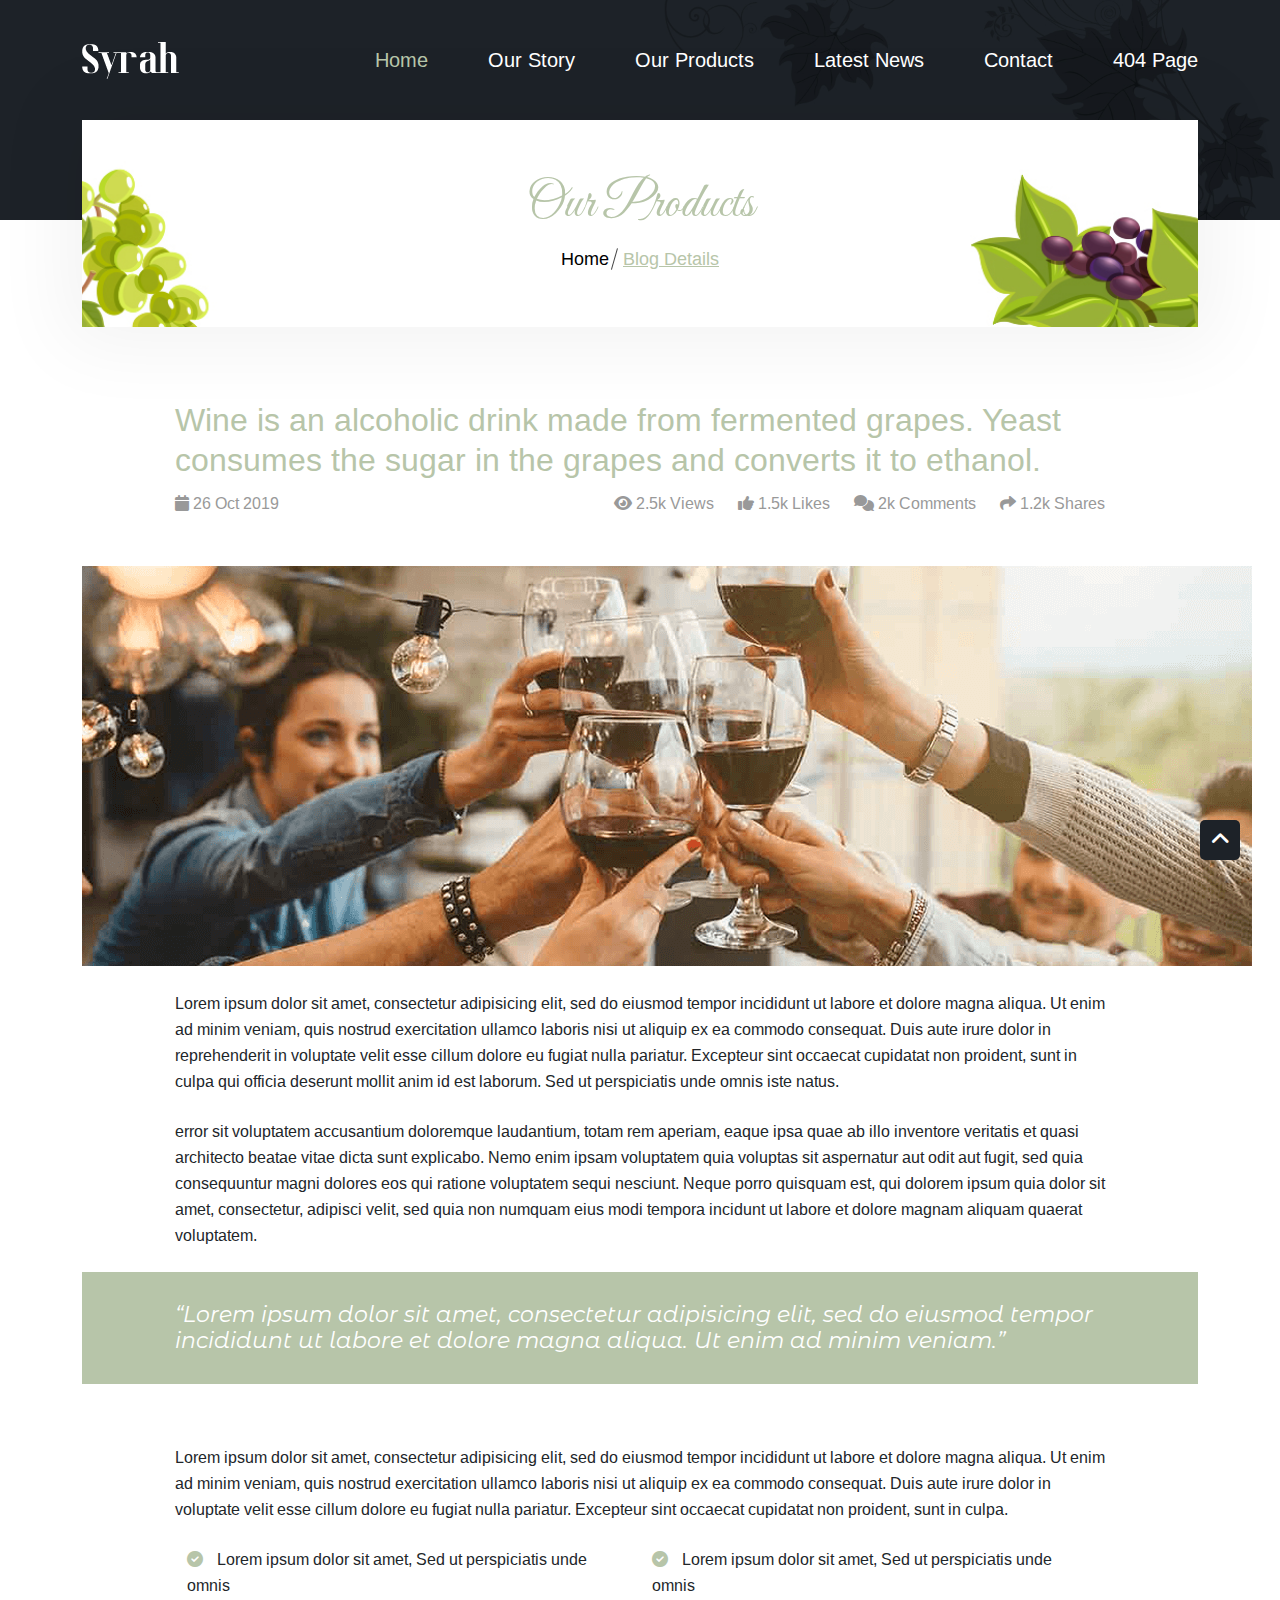
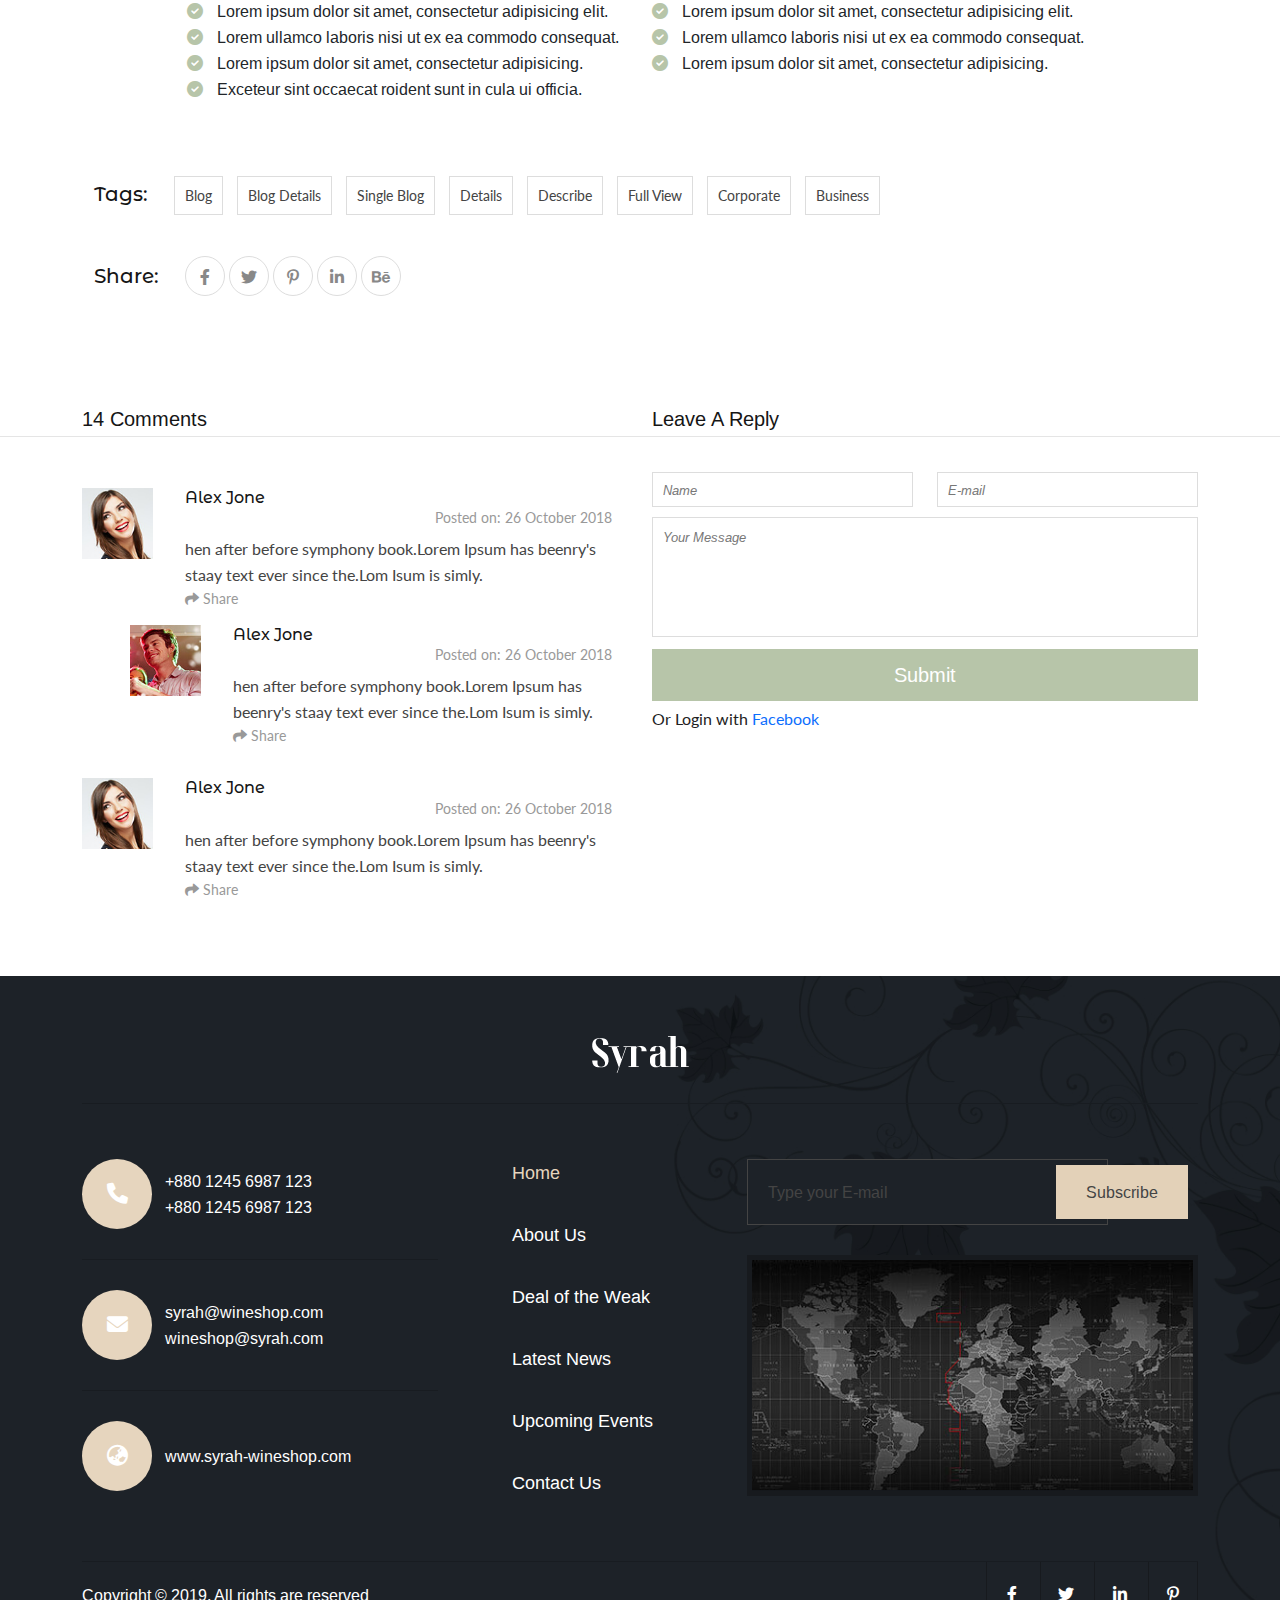
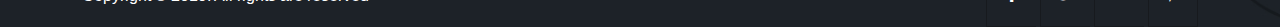
==== blog(latest_news).html @ e7aa5576 "Responsive" ====
<!DOCTYPE html>
<html lang="en">

<head>
    <meta charset="UTF-8">
    <meta http-equiv="X-UA-Compatible" content="IE=edge">
    <meta name="viewport" content="width=device-width, initial-scale=1.0">
    <title>Syrah</title>
    <link
        href="https://fonts.googleapis.com/css2?family=Abril+Fatface&family=Arimo:wght@400;500;600&family=Great+Vibes&family=Lato:wght@400;700&family=Montserrat+Alternates:wght@400;500;700&display=swap"
        rel="stylesheet">
    <link rel="stylesheet" href="css/bootstrap.min.css">
    <link rel="stylesheet" href="css/all.min.css">
    <link rel="stylesheet" href="css/slick.css">
    <link rel="stylesheet" href="css/style.css">
    <link rel="stylesheet" href="css/responsive.css">
</head>

<body>

    <!-- NAVIGATION PART START -->
    <nav id="home_nav" class="navbar navbar-expand-lg">
        <div class="container">
            <a class="navbar-brand logo" href="index.html"><img src="images/Syrah_nav_logo.png" alt="Syrah"></a>
            <button class="navbar-toggler" type="button" data-bs-toggle="collapse" data-bs-target="#myNav">
                <span class="navbar-toggler-icon"></span>
            </button>
            <div class="collapse navbar-collapse" id="myNav">
                <ul class="navbar-nav ms-auto">
                    <li class="nav-item">
                        <a class="nav_menu_opt active" href="index.html">Home</a>
                    </li>
                    <li class="nav-item">
                        <a class="nav_menu_opt" href="story.html">Our story</a>
                    </li>
                    <li class="nav-item">
                        <a class="nav_menu_opt" href="products.html">our products</a>
                    </li>
                    <li class="nav-item">
                        <a class="nav_menu_opt" href="blog(latest_news).html">latest news</a>
                    </li>
                    <li class="nav-item">
                        <a class="nav_menu_opt" href="contact.html">contact</a>
                    </li>
                    <li class="nav-item">
                        <a class="nav_menu_opt" href="error.html">404 page</a>
                    </li>
                </ul>
            </div>
        </div>
    </nav>
    <!-- NAVIGATION PART END -->

    <!-- BREADCRUMB PART START -->
    <section id="breadcrumb">
        <div class="bread_over w-100">
        <div class="container">
            <div class="bcrumb">
                <h2>Our Products</h2>
                <ul class="w-100">
                    <li><a href="index.html">Home </a></li>
                    <li aria-current="page"><a href=""><u>Blog Details</u></a></li>
                </ul>
            </div>
        </div>
        </div>
    </section>
    <!-- BREADCRUMB PART END -->

    <!-- BLOG DETAILS PART START -->
    <section id="blog">
        <div class="container">
            <div class="col-sm-10 offset-sm-1 blog_head">
                <h3>Wine is an alcoholic drink made from fermented grapes. Yeast consumes the sugar in the grapes and
                    converts it to ethanol.</h3>
                <div class="row blog_status">
                    <div class="col-5 col-sm-3 blog_date">
                        <p><a href="#"><i class="fa fa-calendar"> </i> 26 Oct 2019</a></p>
                    </div>
                    <div class="col-7 col-sm-9 blog_reactions text-end">
                        <p><a href="#"><i class="fa fa-eye"> </i> 2.5k Views</a></p>
                        <p><a href="#"><i class="fa fa-thumbs-up"> </i> 1.5k Likes</a></p>
                        <p><a href="#"><i class="fa fa-comments"> </i> 2k Comments</a></p>
                        <p><a href="#"><i class="fa fa-share"> </i> 1.2k Shares</a></p>
                    </div>
                </div>
            </div>
            <div class="blog_img text-center mb-4">
                <img src="images/Syrah_blogpage_blog_01.png" alt="">
            </div>
            <div class="blog_description">
                <p class="col-lg-10 offset-lg-1 mb-4">
                    Lorem ipsum dolor sit amet, consectetur adipisicing elit, sed do eiusmod tempor incididunt ut labore
                    et dolore magna aliqua. Ut enim ad minim veniam, quis nostrud exercitation ullamco laboris nisi ut
                    aliquip ex ea commodo consequat. Duis aute irure dolor in reprehenderit in voluptate velit esse
                    cillum dolore eu fugiat nulla pariatur. Excepteur sint occaecat cupidatat non proident, sunt in
                    culpa qui officia deserunt mollit anim id est laborum. Sed ut perspiciatis unde omnis iste natus.
                </p>
                <p class="col-lg-10 offset-lg-1 mb-4">error sit voluptatem accusantium doloremque laudantium, totam rem
                    aperiam, eaque ipsa quae ab illo inventore veritatis et quasi architecto beatae vitae dicta sunt
                    explicabo. Nemo enim ipsam voluptatem quia voluptas sit aspernatur aut odit aut fugit, sed quia
                    consequuntur magni dolores eos qui ratione voluptatem sequi nesciunt. Neque porro quisquam est, qui
                    dolorem ipsum quia dolor sit amet, consectetur, adipisci velit, sed quia non numquam eius modi
                    tempora incidunt ut labore et dolore magnam aliquam quaerat voluptatem.</p>
                <div class="quote">
                    <p class="col-10 offset-1">“Lorem ipsum dolor sit amet, consectetur adipisicing elit, sed do eiusmod
                        tempor incididunt ut labore et dolore magna aliqua. Ut enim ad minim veniam.”</p>
                </div>
                <p class="col-lg-10 offset-lg-1 mb-4">Lorem ipsum dolor sit amet, consectetur adipisicing elit, sed do eiusmod
                    tempor incididunt ut labore et dolore magna aliqua. Ut enim ad minim veniam, quis nostrud
                    exercitation ullamco laboris nisi ut aliquip ex ea commodo consequat. Duis aute irure dolor in
                    voluptate velit esse cillum dolore eu fugiat nulla pariatur. Excepteur sint occaecat cupidatat non
                    proident, sunt in culpa.</p>
            </div>
            <div class="blog_points row col-lg-10 offset-lg-1">
                <div class="col-md-6">
                    <ul>
                        <li>
                            <i class="fas fa-circle-check"></i>
                            <p>Lorem ipsum dolor sit amet, Sed ut perspiciatis unde omnis</p>
                        </li>
                        <li>
                            <i class="fas fa-circle-check"></i>
                            <p>Lorem ipsum dolor sit amet, consectetur adipisicing elit.</p>
                        </li>
                        <li>
                            <i class="fas fa-circle-check"></i>
                            <p>Lorem ullamco laboris nisi ut ex ea commodo consequat.</p>
                        </li>
                        <li>
                            <i class="fas fa-circle-check"></i>
                            <p>Lorem ipsum dolor sit amet, consectetur adipisicing.</p>
                        </li>
                        <li>
                            <i class="fas fa-circle-check"></i>
                            <p>Exceteur sint occaecat roident sunt in cula ui officia.</p>
                        </li>
                    </ul>
                </div>
                <div class="col-md-6">
                    <ul>
                        <li>
                            <i class="fas fa-circle-check"></i>
                            <p>Lorem ipsum dolor sit amet, Sed ut perspiciatis unde omnis</p>
                        </li>
                        <li>
                            <i class="fas fa-circle-check"></i>
                            <p>Lorem ipsum dolor sit amet, consectetur adipisicing elit.</p>
                        </li>
                        <li>
                            <i class="fas fa-circle-check"></i>
                            <p>Lorem ullamco laboris nisi ut ex ea commodo consequat.</p>
                        </li>
                        <li>
                            <i class="fas fa-circle-check"></i>
                            <p>Lorem ipsum dolor sit amet, consectetur adipisicing.</p>
                        </li>
                    </ul>
                </div>
            </div>
            <div class="blog_side_opt row">
                <div class="tags mb-5">
                    <p>Tags: </p>
                    <a href="#">Blog</a>
                    <a href="#">Blog Details</a>
                    <a href="#">Single Blog</a>
                    <a href="#">Details</a>
                    <a href="#">Describe</a>
                    <a href="#">Full View</a>
                    <a href="#">Corporate</a>
                    <a href="#">Business</a>
                </div>
                <div class="social_share">
                    <p>Share: </p>
                    <a href="#"><i class="fab fa-facebook-f"></i></a>
                    <a href="#"><i class="fab fa-twitter"></i></a>
                    <a href="#"><i class="fab fa-pinterest-p"></i></a>
                    <a href="#"><i class="fab fa-linkedin-in"></i></a>
                    <a href="#"><i class="fab fa-behance"></i></a>

                </div>
            </div>
        </div>
    </section>
    <!-- BLOG DETAILS PART END -->

    <!-- COMMENTS PART START -->
    <section id="comments">
        <div class="container">
            <!-- <div class="row comments_head">
                <div class="col-6">
                    <div class="comment_count">
                        <p>14 Comments</p>
                    </div>
                </div>
                <div class="col-6">
                    <div class="form_head">
                        <p>Leave A Reply</p>
                    </div>
                </div>
            </div> -->
            <div class="row comment_cont">
                <div class="col-md-6">
                    <div class="comment_count">
                        <p>14 Comments</p>
                    </div>
                    <div class="comments py-3 row">
                        <div class="col-3 col-md-2 commentors_img">
                            <img src="images/Syrah_comment_user_img_01.jpg" alt="">
                        </div>
                        <div class="col-9 col-md-10 row">
                            <div class="comments_status">
                                <h4 class="commentors_name">Alex Jone</h4>
                                <span class="comments_date">Posted on: 26 October 2018</span>
                            </div>
                            <div class="comment_text mt-2">
                                <p>hen after before symphony book.Lorem Ipsum has beenry's staay text ever since the.Lom
                                    Isum is simly. </p>
                            </div>
                            <a href="" class="share"><i class="fas fa-share"></i> Share</a>
                        </div>
                    </div>
                    <div class="comments pb-3 row">
                        <div class="col-3 col-md-2 offset-md-1 commentors_img">
                            <img src="images/Syrah_comment_user_img_02.jpg" alt="">
                        </div>
                        <div class="col-9 row">
                            <div class="comments_status">
                                <h4 class="commentors_name">Alex Jone</h4>
                                <span class="comments_date">Posted on: 26 October 2018</span>
                            </div>
                            <div class="comment_text mt-2">
                                <p>hen after before symphony book.Lorem Ipsum has beenry's staay text ever since the.Lom
                                    Isum is simly. </p>
                            </div>
                            <a href="" class="share"><i class="fas fa-share"></i> Share</a>
                        </div>
                    </div>
                    <div class="comments py-3 row">
                        <div class="col-3 col-md-2 commentors_img">
                            <img src="images/Syrah_comment_user_img_01.jpg" alt="">
                        </div>
                        <div class="col-9 col-md-10 row">
                            <div class="comments_status">
                                <h4 class="commentors_name">Alex Jone</h4>
                                <span class="comments_date">Posted on: 26 October 2018</span>
                            </div>
                            <div class="comment_text mt-2">
                                <p>hen after before symphony book.Lorem Ipsum has beenry's staay text ever since the.Lom
                                    Isum is simly. </p>
                            </div>
                            <a href="" class="share"><i class="fas fa-share"></i> Share</a>
                        </div>
                    </div>
                </div>
                <div class="col-md-6">
                    <div class="form_head">
                        <p>Leave A Reply</p>
                    </div>
                    <div class="comment_form">
                        <div class="row">
                            <div class="col-md-6 pb-2 pb-md-0">
                                <input type="text" placeholder="Name">
                            </div>
                            <div class="col-md-6 ">
                                <input type="email" placeholder="E-mail">
                            </div>
                        </div>
                        <div class="type_comment">
                            <textarea placeholder="Your Message"></textarea>
                        </div>
                        <button class="comment_btn btn">Submit</button>
                        <p>Or Login with <a href="#">Facebook</a></p>
                    </div>
                </div>
            </div>
        </div>
    </section>
    <!-- COMMENTS PART END -->

    <!-- FOOTER PART START -->
    <footer id="footer">
        <div class="foot_top">
            <div class="container">
                <div class="row">
                    <div class="col-lg-12">
                        <div class="foot_head text-center">
                            <img src="images/Syrah_footer_logo_img.png" alt="">
                        </div>
                    </div>
                    <div class="foot_cont">
                        <div class="row">
                            <div class="col-12 col-md-7 col-lg-4 ">
                                <div class="contact_col">
                                    <div class="contact_info">
                                        <div class="row align-items-center align-items-md-center">
                                            <div class="col-2">
                                                <div class="contact_info_icon">
                                                    <i class="fas fa-phone"></i>
                                                </div>
                                            </div>
                                            <div class="col-10">
                                                <div class="contact_info_text">
                                                    <p>+880 1245 6987 123</p>
                                                    <p>+880 1245 6987 123</p>
                                                </div>
                                            </div>
                                        </div>
                                    </div>
                                    <div class="contact_info">
                                        <div class="row align-items-center">
                                            <div class="col-2">
                                                <div class="contact_info_icon">
                                                    <i class="fas fa-envelope"></i>
                                                </div>
                                            </div>
                                            <div class="col-10">
                                                <div class="contact_info_text">
                                                    <p>syrah@wineshop.com</p>
                                                    <p>wineshop@syrah.com</p>
                                                </div>
                                            </div>
                                        </div>
                                    </div>
                                    <div class="contact_info">
                                        <div class="row align-items-center">
                                            <div class="col-2">
                                                <div class="contact_info_icon ">
                                                    <i class="fas fa-earth-asia"></i>
                                                </div>
                                            </div>
                                            <div class="col-10">
                                                <div class="contact_info_text">
                                                    <p>www.syrah-wineshop.com</p>
                                                </div>
                                            </div>
                                        </div>
                                    </div>
                                </div>
                            </div>
                            <div class="col-12 col-md-5 col-lg-3">
                                <div class="footer_menu">
                                    <ul>
                                        <li><a class="foot_menu_opt foot_menu_active" href="index.html">Home</a></li>
                                        <li><a class="foot_menu_opt " href="#story">About Us</a></li>
                                        <li><a class="foot_menu_opt " href="#deal">Deal of the Weak</a></li>
                                        <li><a class="foot_menu_opt " href="blog(latest_news).html">Latest News</a></li>
                                        <li><a class="foot_menu_opt " href="#events">Upcoming Events</a></li>
                                        <li><a class="foot_menu_opt " href="contact.html">Contact Us</a></li>
                                    </ul>
                                </div>
                            </div>
                            <div class="col-12 col-lg-5">
                                <div class="footer_usage">
                                    <div class="footer_mail">
                                        <form action="">
                                            <input type="mail" placeholder="Type your E-mail">
                                            <button>Subscribe</button>
                                        </form>
                                    </div>
                                    <div class="footer_map">
                                        <img src="images/Syrah_footer_map.jpg" alt="">
                                    </div>
                                </div>
                            </div>
                        </div>
                    </div>
                </div>
            </div>
        </div>
        <div class="foot_end">
            <div class="container">
                <div class="foot_end_content">
                    <div class="row">
                        <div class="copyright col-sm-7">
                            <p>Copyright &copy; 2019. All rights are reserved</p>
                        </div>
                        <div class="col-sm-5 foot_social">
                            <ul>
                                <li> <a href="#"><i class="fab fa-facebook-f"></i></a>
                                </li>
                                <li> <a href="#"><i class="fab fa-twitter"></i></a>
                                </li>
                                <li> <a href="#"><i class="fab fa-linkedin-in"></i></a>
                                </li>
                                <li> <a href="#"><i class="fab fa-pinterest-p"></i></a>
                                </li>
                            </ul>
                        </div>
                    </div>
                </div>
            </div>
        </div>
    </footer>
    <!-- FOOTER PART END -->


    <a href="#" class="taptotop"><i class="fa fa-angle-up"></i></a>

    <script src="js/bootstrap.bundle.min.js"></script>
    <script src="js/jquery-1.12.4.min.js"></script>
    <script src="js/fontawesome.min.js"></script>
    <script src="js/slick.min.js"></script>
    <script src="js/script.js"></script>
</body>

</html>
---- css/style.css ----
/********** 
----------
Project: Syrah wine shop
Author: AshF
----------
__________

Table of Content:

1. NAVIGATION PART
2. STORY PART
3. PRODUCTS PART
4. EVENTS PART
5. DEAL OF THE WEEK PART
6. UPDATE PART
7. FOOTER PART
__________

**********/

/* FONTS   FONTS   FONTS */
@font-face {
    font-family: "adine";
    src: url(../Adine_Kimberg_Font/Adine_Kirnberg.woff);
}

/* COMMON CSS START */
:root {
    --primary-color: #b7c5a9;
    --primary-support-color: #d2ddc8;
    --secondary-color: #e4d2b9;
    --secondary-support-color: #a78f6d;
    --four-color: #444;
    --two-color: #222;
}

body {
    font-family: 'Arimo', sans-serif;
}

* {
    margin: 0;
    padding: 0;
    box-sizing: border-box;
    outline: 0;
}

.clear{
    clear: both;
}

h1 {
    font-family: 'Abril Fatface', cursive;
    font-size: 99px;
    color: #fff;
    line-height: 1;
    margin: -65px 0 18px !important;
    font-weight: 500;
}

p {
    font-size: 16px;
    font-weight: 400;
    line-height: 26px;
}

h1,
h2,
h3,
h4,
h5,
h6,
p,
span,
ul,
ol {
    margin: 0;
    padding: 0;
}

ul,
ol {
    list-style-type: none;
}

a {
    text-decoration: none;
}

/* COMMON CSS END */

/* COMMON DESIGN CSS START */
.syrah_btn {
    padding: 20px 30px;
    background: var(--primary-color);
    text-align: center;
    position: relative;
    border: 0px none;
    color: #fff;
    transition: .3s ease-in;
    -webkit-transition: .3s ease-in;
    -moz-transition: .3s ease-in;
    -ms-transition: .3s ease-in;
    -o-transition: .3s ease-in;
}

.syrah_btn::after {
    position: absolute;
    content: '';
    width: 60px;
    height: 1px;
    background: #fff;
    top: 50%;
    right: -40px;
    transition: .3s ease-in;
    -webkit-transition: .3s ease-in;
    -moz-transition: .3s ease-in;
    -ms-transition: .3s ease-in;
    -o-transition: .3s ease-in;
}

.syrah_btn:hover {
    padding-right: 45px;
}

.syrah_btn:hover:after {
    width: 75px;
    right: -55px;
}

.common_heading {
    margin-bottom: 10px;
}

.common_heading h2 {
    font-family: 'Great Vibes', cursive;
    font-size: 44px;
    text-transform: capitalize;
    position: relative;
    padding: 0 30px;
    display: inline-block;
    font-weight: 400;
}

.common_heading h2:after {
    position: absolute;
    content: '';
    height: 1px;
    width: 110px;
    top: 50%;
    left: 100%;
}

.common_heading h2:before {
    position: absolute;
    content: '';
    height: 1px;
    width: 110px;
    top: 50%;
    right: 100%;
}

.common_tab {
    position: relative;
}

.common_tab_bg {
    position: absolute;
    top: 25px;
    left: 0;
    right: 0;
    bottom: 17%;
    z-index: 1;
    background: #fff;
    background-repeat: no-repeat;
    background-size: cover;
    background-position: center;
    box-shadow: 0px 0px 72px 18px rgba(0, 0, 0, 0.05);
}

.common_tab_bg img {
    width: 100%;
    max-width: 100%;
}

.common_tab_box {
    margin: 0 15px;
    border: 1px solid #ddd;
}

/* COMMON DESIGN CSS END */


/* ############### LANDING PAGE CSS START ############### */

/* NAVIGATION PART CSS START */
#home_nav {
    padding: 0;
    position: absolute;
    width: 100%;
    z-index: 2;
}

#myNav {
    padding: 45px 0;
}

.logo img {
    width: 100%;
}

/* #myNav ul li {
    padding-left: 56px;
} */

#myNav ul li a {
    color: #fff;
    font-size: 20px;
    text-transform: capitalize;
    padding: 60px;
    padding-right: 0;
    transition: .4s ease-in-out;
    -webkit-transition: .4s ease-in-out;
    -moz-transition: .4s ease-in-out;
    -ms-transition: .4s ease-in-out;
    -o-transition: .4s ease-in-out;
}

.active {
    color: var(--primary-color) !important;
}

#myNav ul li a:hover {
    color: var(--primary-color) !important;
}

.sticky {
    position: fixed !important;
    top: 0;
    left: 0;
    background: #1D2228;
    z-index: 9999999;
    box-shadow: 0px 0px 191px 0px rgba(0, 0, 0, 0.06);
    -webkit-box-shadow: 0px 0px 191px 0px rgba(0, 0, 0, 0.06);
}

.icon_bar {
    width: 30px;
    height: 2px;
    background-color: #ffffff;
    display: block;
    margin: 5px 0;
    position: relative;
    -webkit-transition: all 0.4s linear;
    transition: all 0.4s linear;
}

/* NAVIGATION PART CSS END */

/* BANNER PART CSS START */
#banner {
    background: url('../images/Syrah_home_banner_bg.png');
    background-position: center;
    background-size: cover;
    background-repeat: no-repeat;
    width: 100%;
    height: 100%;
    position: relative;
}

.banner_text {
    padding-top: 190px;
    padding-bottom: 137px;
}

.banner_text span {
    font-family: "adine";
    color: #fff;
    font-size: 60px;
}

.banner_text p {
    color: #fff;
    padding-bottom: 16px;
}

.lspace {
    letter-spacing: 10px;
}

.banner_btn {
    margin-top: 40px;
}

.banner_right {
    position: absolute;
    top: 125px;
    right: 20px;
}

/* BANNER PART CSS END */

/* STORY PART CSS START */
#story {
    margin: 100px 0 30px;
}

.story_img img {
    max-width: 100%;
    margin-left: -30px;
}

.story_right {
    margin-top: 135px;
}

.story_right p {
    margin-top: 20px;
}

.story_heading h2 {
    color: var(--secondary-color);
    padding-left: 0;
}

.story_heading h2:after {
    background: var(--secondary-color);
}

.story_heading h2:before {
    width: 0;
    height: 0;
    visibility: hidden;
    opacity: 0;
}

.story_btn {
    margin-top: 35px;
    background: var(--secondary-color);
}

.story_btn:after {
    background: var(--secondary-support-color);
}

/* STORY PART CSS END */

/* PRODUCT PART CSS START */

#products {
    padding: 65px 0 100px;
}

.product_heading h2 {
    color: var(--primary-color);
}

.product_heading h2:after,
.product_heading h2:before {
    background: var(--primary-support-color);
}

.products_panel {
    margin-top: 40px;
}

.product_item {
    padding-top: 180px;
}

.product_item img {
    position: relative;
    z-index: 1;
}

.product_details {
    margin: 15px 0 20px;
}

.product_details span {
    font-size: 20px;
    color: #444444;
    display: block;
    text-transform: capitalize;
}

/* PRODUCT PART CSS END */

/* EVENTS PART CSS START */

#events {
    padding: 60px 0;
    background: url('../images/Syrah_home_event_bg.jpg');
    background-position: center;
    background-size: cover;
    background-repeat: no-repeat;
}

.event_heading h2 {
    color: var(--secondary-color);
}

.event_heading h2:after,
.event_heading h2:before {
    background: var(--secondary-support-color);
}

.event_panel {
    margin-top: 60px;
}

.event_panel .row {
    justify-content: center;
}

.event_tab_bg {
    bottom: 4%;
}

.event_tab_bg img {
    opacity: .3;
}

.event_det {
    padding-top: 30px;
    position: relative;
    z-index: 1;
}

.event_det p {
    color: var(--four-color);
    font-size: 80px;
    line-height: 1;
}

.event_det h3 {
    font-family: 'Great Vibes', cursive;
    font-size: 34px;
    text-transform: capitalize;
    font-weight: 700;
    color: var(--four-color);
    padding-bottom: 8px;
    margin-bottom: 15px;
    position: relative;
}

.event_det h3:after {
    position: absolute;
    content: '';
    width: 50px;
    height: 3px;
    background: var(--secondary-color);
    bottom: 0;
    left: 50%;
    transform: translateX(-50%);
    -webkit-transform: translateX(-50%);
    -moz-transform: translateX(-50%);
    -ms-transform: translateX(-50%);
    -o-transform: translateX(-50%);
}

.event_tab_box {
    padding: 100px 0 80px;
    margin: 0 22px;
}

.event_det span {
    color: var(--two-color);
    font-size: 24px;
    margin-bottom: 20px;
    display: block;
    padding-top: 45px;
}

.event_det p.time {
    font-size: 20px;
}

.event_det p.price {
    font-size: 30px;
}

/* EVENTS PART CSS END */

/* DEAL OF THE WEEK PART CSS START */
#deal {
    margin: 100px 0 30px;
}

.deal_img img {
    max-width: 100%;
    margin-left: -30px;
}

.deal_right p {
    margin-top: 20px;
    color: var(--four-color);
}

.deal_heading h2 {
    color: var(--primary-color);
    padding-left: 0;
    text-transform: none;
}

.deal_heading h2:after {
    background: var(--primary-color);
}

.deal_heading h2:before {
    width: 0;
    height: 0;
    visibility: hidden;
    opacity: 0;
}

.deal_clock {
    margin-top: 70px;
    background: #fff;
    position: relative;
    box-shadow: 0px 0px 72px 18px rgba(0, 0, 0, 0.05);
}

.deal_clock::after,
.deal_clock::before {
    position: absolute;
    content: '';
    background: #eee;
}

.deal_clock:after {
    height: 120%;
    width: 1px;
    left: 50%;
    top: -10%;
    transform: translateX(-50%);
    -webkit-transform: translateX(-50%);
    -moz-transform: translateX(-50%);
    -ms-transform: translateX(-50%);
    -o-transform: translateX(-50%);
}

.deal_clock:before {
    width: 120%;
    height: 1px;
    top: 50%;
    left: -10%;
    transform: translateY(-50%);
    -webkit-transform: translateY(-50%);
    -moz-transform: translateY(-50%);
    -ms-transform: translateY(-50%);
    -o-transform: translateY(-50%);
}

.deal_clock_count {
    padding: 45px 0;
}

.deal_clock_count span,
.deal_clock_count p {
    font-family: "Abril Fatface", cursive;
    text-transform: capitalize;
    color: #444444;
    line-height: 1;
}

.deal_clock_count span {
    font-size: 46px;
}

.deal_clock_count p {
    font-size: 24px;
}

/* DEAL OF THE WEEK PART CSS END */

/* UPDATE PART CSS START */
#update {
    background: url('../images/Syrah_update_bg.jpg');
    background-position: center;
    background-repeat: no-repeat;
    background-size: 140%;
    padding: 80px 0;
}

.update_heading h2 {
    color: var(--primary-color);
    padding-left: 0;
    margin-bottom: 20px;
}

.update_heading h2:after {
    background: var(--primary-color);
}

.update_col {
    position: relative;
    z-index: 1;
    padding: 13px;
}

.update_col:before {
    background: transparent;
    border: 1px solid #ddd;
    position: absolute;
    content: '';
    left: 25px;
    right: 25px;
    top: -20px;
    bottom: -20px;
    z-index: -1;
}

.update_tab {
    cursor: pointer;
}

.update_tab:hover .update_tab_button {
    background: var(--secondary-color);
}

.update_img img {
    width: 100%;
}

.update_text {
    position: relative;
    padding: 60px 30px 20px;
    background: white;
}

.update_tab_button {
    transition: .3s;
    padding: 20px 10px;
    border-radius: 30px;
    -webkit-border-radius: 30px;
    background: var(--primary-color);
    position: absolute;
    top: -20px;
    left: 30px;
    right: 30px;
    font-size: 15px;
    color: #fff;
    -webkit-transition: .3s;
    -moz-transition: .3s;
    -ms-transition: .3s;
    -o-transition: .3s;
}

.uptade_post_date {
    margin-left: 20px;
}

.update_text h3 {
    font-weight: 400;
    font-size: 24px;
}

.update_text p {
    color: var(--two-color);
    padding: 15px 0 10px;
}

.update_post_read {
    display: inline-block;
    text-transform: capitalize;
    font-size: 20px;
    color: var(--two-color);
    position: relative;
}

.update_post_read::after {
    position: absolute;
    content: "";
    width: 0;
    height: 1px;
    background: #e4d2b9;
    left: 105%;
    top: 50%;
    transition: .3s;
    -webkit-transition: .3s;
}

.update_post_read:hover {
    color: black;
}

.update_post_read:hover:after {
    width: 50%;
}

.update_arrow_panel {
    margin-top: 35px;
}

.update_arrow {
    height: 70px;
    width: 70px;
    border-radius: 50%;
    -webkit-border-radius: 50%;
    background: transparent;
    border: 1px solid var(--primary-color);
    font-size: 20px;
    display: inline-block;
    text-align: center;
    line-height: 70px;
    color: var(--primary-color);
    cursor: pointer;
    left: 0;
    transition: .3s;
    -webkit-transition: .3s;
    -moz-transition: .3s;
    -ms-transition: .3s;
    -o-transition: .3s;
}

.update_arrow:hover {
    background-color: var(--primary-color);
    color: #fff;
}

/* UPDATE PART CSS END */

/* FOOTER PART CSS START */
#footer {
    background: url('../images/Syrah_footer_bg.jpg');
    background-repeat: no-repeat;
    background-position: center;
    background-size: cover;
    padding: 60px 0 0;
}

.foot_top {
    padding-bottom: 30px;
}

.foot_head {
    border-bottom: 1px solid #181c21;
    padding-bottom: 30px;
    margin-bottom: 25px;
}

.contact_info {
    border-bottom: 1px solid #181c21;
    padding: 30px 0;
}

.contact_info:last-child {
    border-bottom: none;
}

.contact_info_icon {
    color: white;
    background: #e6d5be;
    height: 70px;
    width: 70px;
    text-align: center;
    line-height: 70px;
    font-size: 21px;
    border-radius: 50%;
    -webkit-border-radius: 50%;
    -moz-border-radius: 50%;
    -ms-border-radius: 50%;
    -o-border-radius: 50%;
}

.contact_info_text {
    color: #fff;
    font-size: 18px;
    margin-left: 20px;
}

.footer_menu {
    margin-top: 30px;
}

.footer_menu ul li a {
    color: #fff;
    font-size: 18px;
    padding: 0 0 35px 50px;
    transition: .4s;
    -webkit-transition: .4s;
    -moz-transition: .4s;
    -ms-transition: .4s;
    -o-transition: .4s;
    display: inline-block;
}

.footer_menu ul li a:hover,
.footer_menu ul li a.foot_menu_active {
    color: #e6d5be !important;
}

.footer_usage {
    padding-top: 30px;
}

.footer_mail form {
    position: relative;
}

.footer_mail form input {
    background: #1d2228;
    border: 1px solid #444;
    color: #fff;
    padding: 20px;
    padding-right: 0;
    width: 80%;
}

.footer_mail form input::placeholder {
    color: var(--four-color);
}

.footer_mail button {
    position: absolute;
    top: 50%;
    right: 10px;
    background: #e3d1b8;
    color: var(--four-color);
    padding: 15px 30px;
    border: none;
    cursor: pointer;
    -webkit-transition: .4s;
    transition: .4s;
    transform: translateY(-50%);
}

.footer_mail button:hover {
    background: var(--primary-color);
}

.footer_map {
    margin-top: 30px;
    border: 5px solid #171a1e;
}

.footer_map img {
    width: 100%;
    max-width: 100%;
}

.foot_end_content {
    border-top: 1px solid #181c21;
}

.copyright p {
    color: #fff;
    padding-top: 20px;
}

.foot_social {
    text-align: right;
}

.foot_social ul li {
    display: inline-block;
}

.foot_social ul li a {
    font-size: 16px;
    color: #ffffff;
    padding: 20px 0;
    width: 50px;
    display: block;
    text-align: center;
    border-bottom: 1px solid #171a1e;
    border-left: 1px solid #171a1e;
    transition: .4s;
    -webkit-transition: .4s;
    -moz-transition: .4s;
    -ms-transition: .4s;
    -o-transition: .4s;
}

.foot_social ul li:last-child a {
    border-right: 1px solid #171a1e;
}

.taptotop {
    color: #fff;
    height: 40px;
    width: 40px;
    line-height: 40px;
    text-align: center;
    font-size: 22px;
    background-color: #1D2228;
    display: block;
    position: fixed;
    right: 40px;
    bottom: 40px;
    border-radius: 5px;
    z-index: 99;
    transition: .4s;
    -webkit-transition: .4s;
}

.taptotop:hover {
    color: white;
    background-color: var(--primary-color);
}

/* FOOTER PART CSS END */

/* ############### LANDING PAGE CSS END ############### */


/* ############### STORY PAGE CSS START ############### */


/* BREADCRUMB PART CSS START */
#breadcrumb {
    background: url('../images/Syrah_footer_bg.jpg');
    background-position: center;
    background-size: cover;
    background-repeat: no-repeat;
    padding: 120px 0 100px;
    margin-bottom: 180px;
    position: relative;
}

/* #breadcrumb .container  {
    position: absolute;
} */

#breadcrumb .bread_over {
    position: absolute;
    /* left: 6.6%;
	top: 60%; */
}

.bcrumb {
    padding: 55px 0px;
    background: url('../images/Syrah_breadcrumb_bg.jpg');
    background-repeat: no-repeat;
    background-size: cover;
    background-position: center;
    text-align: center;
    max-width: 100%;
    width: 100%;
    box-shadow: 0px 0px 72px 18px rgba(0, 0, 0, 0.05);
}

.bcrumb h2 {
    font-size: 50px;
    margin-bottom: 10px;
    width: 100%;
    color: var(--primary-color);
    font-family: "Great Vibes", cursive;
}

.bcrumb ul li {
    display: inline-block;
    position: relative;
    padding: 0 5px;
}

.bcrumb ul li a {
    font-size: 18px;
    color: var(--primary-color);
    display: inline-block;
}

.bcrumb ul li:first-child a:after {
    position: absolute;
    content: '';
    height: 80%;
    width: 1px;
    top: 12%;
    left: 100%;
    background: #444444;
    transform: rotate(16deg);
    -moz-transform: rotate(16deg);
}

.bcrumb ul li:first-child a {
    color: #000;
    transition: .4s;
    -webkit-transition: .4s;
    -moz-transition: .4s;
    -ms-transition: .4s;
    -o-transition: .4s;
}

.bcrumb ul li:first-child a:hover {
    color: var(--primary-color);
    text-decoration: underline;
}

/* BREADCRUMB PART CSS END */

/* STORY PAGE STORY PART CSS START */
.story_page .story_right {
    margin-top: 0;
}

.story_editor {
    padding-top: 50px;
    font-size: 24px;
    color: #b7c5a9;
}

/* STORY PAGE STORY PART CSS END */

/* STORY PAGE ACHIEVEMENT PART CSS START */
#achievement {
    padding: 80px 0 50px;
}

.achievement_heading h2 {
    color: var(--primary-color);
    padding-left: 0;
    padding-bottom: 10px;
}

.achievement_heading h2:after {
    background-color: var(--primary-support-color);
    height: 1px;
}

.achievement_point {
    padding: 50px 0;
    border-bottom: 1px solid #f1f1f1;
}

.achievement_point:last-child {
    border-bottom: 0;
}

.achievement_icon {
    width: 120px;
    height: 120px;
    line-height: 120;
    border-radius: 50%;
    -webkit-border-radius: 50%;
    -moz-border-radius: 50%;
    -ms-border-radius: 50%;
    -o-border-radius: 50%;
    background: url('../images/Syrah_storypage_achievement_points_bg.png');
}

.achievement_text {
    padding-left: 30px;
}

.achievement_text h4 {
    font-size: 24px;
    margin-bottom: 15px;
    font-weight: 700;
    color: #141414;
}

/* 
.achievement_right{
    background: url('../images/Syrah_storypage_achievement_cont_img.png');
    background-repeat: no-repeat;
    background-position: center;
    background-size: cover;
} */

/* STORY PAGE ACHIEVEMENT PART CSS END */

/* ############### STORY PAGE CSS END ############### */

/* ############### PRODUCTS PAGE CSS START ############### */

/* PRODUCT PAGE PRODUCTS PART CSS START */
.product_page_cont {
    padding: 0 0 50px !important;
}

#page_counter ul {
    text-align: center;
    padding-bottom: 50px;
}

#page_counter ul li {
    display: inline-block;
    color: var(--primary-color);
    font-size: 30px;
}

#page_counter ul li a {
    display: block;
    height: 70px;
    width: 70px;
    border-radius: 50%;
    -webkit-border-radius: 50%;
    line-height: 70px;
    text-align: center;
    font-size: 20px;
    border: 1px solid #ddd;
    background: transparent;
    margin: 0 5px;
    transition: .3s;
    -webkit-transition: .3s;
    color: var(--primary-color);
}

#page_counter ul li a.active,
#page_counter ul li a:hover {
    background: var(--primary-color);
    color: #fff !important;
}

/* PRODUCT PAGE PRODUCTS PART CSS END */

/*  ############## PRODUCTS PAGE CSS END ############### */

/*  ############## LATEST NEWS PAGE CSS START ############### */

/* LATEST PAGE BLOG PART CSS START */

.blog_head h3 {
    font-size: 32px;
    font-weight: 400;
    color: #b7c5a9;
    line-height: 40px;
    margin-bottom: 10px;
}

.blog_status {
    margin-bottom: 50px;
}

.blog_status p {
    display: inline-block;
}

.blog_status a {
    color: #999;
    font-size: 16px;
    font-weight: 400;
    display: inline-block;
}

.blog_reactions p {
    margin-left: 20px;
}

.quote {
    background: var(--primary-color);
    padding: 30px 0;
    margin-bottom: 60px;
}

.quote p {
    color: #fff;
    font-size: 22px;
    font-weight: 400;
    font-style: italic;
    font-family: 'Montserrat Alternates', sans-serif;
}

/* .blog_points ul {
    padding: 20px 0;
} */

.blog_points ul li i {
    color: var(--primary-color);
}

.blog_points ul li p {
    margin: 0 0 15px 10px;
    display: inline;
}

.blog_side_opt {
    margin: 80px 0;
}

.blog_side_opt p {
    color: #151515;
    font-size: 20px;
    font-weight: 500;
    font-family: 'Montserrat Alternates', sans-serif;
    line-height: 24px;
    padding-right: 22px;
    display: inline-block;
}

.blog_side_opt .tags a {
    text-transform: capitalize;
    padding: 10px;
    border: 1px solid #ddd;
    margin-right: 10px;
    font-size: 14px;
    font-weight: 400;
    font-family: 'Lato', sans-serif;
    line-height: 24px;
    color: var(--four-color);
    transition: .4s;
    -webkit-transition: .4s;
    -moz-transition: .4s;
    -ms-transition: .4s;
    -o-transition: .4s;
}

.blog_side_opt .tags a:hover {
    border-color: var(--primary-color);
    color: var(--primary-color);
}

.blog_side_opt .social_share a {
    width: 40px;
    height: 40px;
    border-radius: 50%;
    line-height: 40px;
    text-align: center;
    border: 1px solid #ddd;
    color: #888;
    font-size: 16px;
    display: inline-block;
    -webkit-border-radius: 50%;
    transition: .4s;
    -webkit-transition: .4s;
}

.blog_side_opt .social_share a:hover {
    background-color: var(--primary-color);
    color: #fff;
    border-color: var(--primary-color);
}

/* LATEST PAGE BLOG PART CSS END */


/* LATEST PAGE COMMENTS PART CSS START */
#comments {
    position: relative;
    padding-bottom: 40px;
}

/* .comments_head, */
.comment_count,
.form_head {
    padding: 10px 0;
    margin-bottom: 30px;
}

/* .comments_head, */
.comment_count p,
.form_head p {
    font-size: 20px;
    color: #151515;
    font-weight: 500;
}

.comment_cont {
    padding: 20px 0;
}

.commentors_img {
    margin-right: 8px;
}

.commentors_img img {
	width: 100%;
	max-width: 100%;
}

.commentors_name {
    display: inline-block;
    font-family: 'Montserrat Alternates', sans-serif;
    font-size: 16px;
    font-weight: 500;
    color: #151515;
    display: block;
}

.comments_date {
    color: #999999;
    font-size: 14px;
    font-weight: 400;
    font-family: 'Lato', sans-serif;
    float: right
}

.comment_text p {
    color: #444444;
    font-size: 16px;
    font-weight: 400;
    font-family: 'Lato', sans-serif;
}

.share {
    color: #999999;
    font-size: 14px;
    font-weight: 400;
    font-family: 'Lato', sans-serif;
    transition: .4s;
}

.share:hover {
    color: var(--primary-color);
}

.comment_form{
    margin-top: 15px;
}

.comment_form input {
    width: 100%;
    height: 35px;
    padding-left: 10px;
    margin-right: 10px;
    border: 1px solid #ddd;
}

.comment_form input::placeholder,
.comment_form textarea::placeholder {
    color: #777777;
    font-size: 13px;
    font-weight: 400;
    font-family: 'Arimo', sans-serif;
    font-style: italic;
    margin-bottom: 10px;
}

.comment_form textarea {
    width: 100%;
    height: 120px;
    margin-top: 10px;
    border: 1px solid #ddd;
    resize: none;
    padding: 10px;
}

.comment_btn {
    display: block;
    width: 100%;
    border: 0;
    margin-top: 6px;
    padding: 11px 0;
    color: #fff;
    font-size: 20px;
    font-weight: 500;
    background: #b7c5a9;
    cursor: pointer;
    transition: all linear .4s;
    -webkit-transition: all linear .4s;
    border-radius: 0;
    -webkit-border-radius: 0;
    -moz-border-radius: 0;
    -ms-border-radius: 0;
    -o-border-radius: 0;
}

.comment_btn:hover {
    background: #e3d1b8;
    color: #fff;
}

.comment_form p {
    color: #222222;
    font-size: 16px;
    font-weight: 400;
    font-family: 'Lato', sans-serif;
    margin: 5px 0;
}

/* LATEST PAGE COMMENTS PART CSS END */

/*  ############## LATEST NEWS PAGE CSS END ############### */

/*  ############## CONTACT PAGE CSS START ############### */

/* CONTACT PAGE CONTACT PART CSS START */

#contact {
    padding-top: 30px;
    padding-bottom: 100px;
}

.contact_container {
    position: relative;
    top: 30px;
}

.contact_details {
    background: #fff;
    width: 100%;
    z-index: 1;
    border-radius: 5px;
    box-shadow: 0px 5px 100px 0px rgba(0, 0, 0, 0.08);
    padding: 30px 50px;
    position: absolute;
    top: 0;
    right: 0;
    -webkit-border-radius: 5px;
    -moz-border-radius: 5px;
    -ms-border-radius: 5px;
    -o-border-radius: 5px;
}

.single_cont {
    padding: 30px 0;
}

.contact_details h3 {
    font-family: "Arimo", sans-serif;
    font-size: 20px;
    display: inline-block;
    position: relative;
    padding-right: 20px;
    margin-bottom: 20px;
}

.contact_details h3:after {
    position: absolute;
    content: '';
    height: 1px;
    width: 150px;
    top: 50%;
    left: 100%;
    background: var(--primary-color);
}

.contact_details p {
    font-size: 18px;
}

.contact_img img {
    border-radius: 5px;
    -webkit-border-radius: 5px;
    -moz-border-radius: 5px;
    -ms-border-radius: 5px;
    -o-border-radius: 5px;
    width: 100%;
    height: 770px;
}

.response_form {
    position: relative;
}

.response_cont {
    position: absolute;
    left: 15px;
    right: 15px;
    bottom: 0;
}

.contact_form_heading h2 {
    color: var(--secondary-color);
}

.contact_form_heading h2:after {
    background: var(--secondary-color);
}

.response_form input,
.response_form textarea {
    border: 1px solid #eee;
    margin-top: 20px;
    padding: 20px 14px 14px;
    width: 100%;
}

.response_form textarea {
    height: 200px;
    resize: none;
}

.response_form input::placeholder,
.response_form textarea::placeholder {
    color: #999;
}

.contact_btn {
    padding: 20px 30px;
    /* width: 13%; */
    border: none;
    background: var(--secondary-color);
    color: #fff;
    font-size: 18px;
    margin: 14px 0 0 10px;
    transition: .4s;
    -webkit-transition: .4s;
    -moz-transition: .4s;
    -ms-transition: .4s;
    -o-transition: .4s;
    position: relative;
}

.contact_btn:after {
    height: 1px;
    width: 60px;
    position: absolute;
    content: '';
    background: var(--secondary-support-color);
    right: -35%;
    top: 50%;
}

.contact_btn:hover {
    padding-right: 45px;
    /* width: 15%; */
}

/* CONTACT PAGE CONTACT PART CSS END */

/*  ############## CONTACT PAGE CSS END ############### */

/*  ############## ERROR PAGE CSS START ############### */

/* ERROR PART CSS START */
#error {
    padding-bottom: 100px;
}

.error_img {
    position: relative;
}

.error_text h3 {
    font-size: 24px;
    color: #444444;
    font-weight: 400;
    font-family: "Abril Fatface", cursive;
}

.error_text p {
    margin-left: 40px;
    margin-top: 15px;
    color: #999999;
    text-align: left;
}

.error_text {
    position: absolute;
    bottom: 25px;
}

/* .error_text .col-6:last-child {
    left: 51%;
} */

.error_left {
    text-align: right;
    padding-right: 6px;
}

.error_right {
    padding-left: 20px;
}

.error_right h3 {
    padding-left: 10px;
}

.error_btn {
    margin-top: 15px;
    margin-right: 25px;
    padding: 15px 30px;
    font-size: 18px;
    font-family: arimo;
    display: inline-block;
}

.error_btn::after {
    background-color: #96aa81;
    left: -40px;
}

.error_btn:hover {
    padding-right: 30px;
    padding-left: 40px;
    color: #fff;
}

.error_btn:hover:after {
    width: 60px;
}

/* ERROR PART CSS END */

/*  ############## ERROR PAGE CSS END ############### */
---- css/responsive.css ----
@media (min-width: 992px) and (max-width: 1199.98px) {
    .contact_info_text {
        margin-left: 30px;
    }

    .error_text {
        top: 75%;
    }

    .error_right {
        text-align: left;
    }

    .error_text h3 {
        font-size: 23px;
    }

    .error_right h3 {
        padding-left: 11px;
    }

    #myNav ul li a {
        padding: 50px;
        padding-right: 0;
    }

    .update_tab_button {
        padding: 10px 60px;
        top: -20px;
        left: 20px;
        right: 20px;
        font-size: 14px;
    }

    .uptade_post_date {
        margin-left: 0px;
    }

    .update_right .slick-track {
        padding: 20px 0;
    }

    .story_img {
        text-align: right;
    }

    .achievement_text {
        padding-left: 11px;
    }

    .achievement_right img {
        position: relative;
        left: -60px;
        top: 200px;
        width: 115%;
    }

    .blog_points ul li {
        margin-bottom: 10px;
    }


    .blog_img img {
        height: auto;
        max-width: 100%;
    }

}



@media (max-width: 991.98px) {

    .logo {
        padding: 20px 0px;
    }

    #myNav {
        padding: 0;
    }

    #myNav ul li {
        background: white;
        border-bottom: 1px solid #1D2228;
        transition: .4s;
        -webkit-transition: .4s;
        -moz-transition: .4s;
        -ms-transition: .4s;
        -o-transition: .4s;
    }

    #myNav ul li:last-child {
        border-bottom: none;
    }

    #myNav ul li:hover {
        background: #1D2228;
    }

    #myNav ul li a {
        padding: 15px 0 15px 15px;
        color: #1D2228;
        display: block;
    }

    #myNav ul li:hover a {
        color: white !important;
    }

    #myNav ul li a:hover {
        color: white !important;
    }

    .update_tab_button {
        padding: 15px 0px;
        top: -25px;
        left: 10px;
        right: 10px;
        font-size: 14px;
    }

    .story_img {
        text-align: right;
    }

    #achievement {
        padding: 50px 0 50px;
    }

    .achievement_right img {
        width: 100%;
        text-align: right;
        margin-bottom: 30px;
    }

    .achievement_text {
        padding-left: 25px;
    }

    /* .blog_points ul li p {
        display: inline;
    } */


    .blog_points ul li {
        margin-bottom: 10px;
    }

    .blog_img img {
        height: auto;
        max-width: 100%;
    }

    .blog_side_opt .tags a {
        margin-top: 15px;
        display: inline-block;
    }
}

@media (min-width:768px) and (max-width: 991.98px) {

    .banner_text {
        padding-top: 150px;
        padding-bottom: 100px;
    }

    #home_nav {
        padding-top: 15px;
    }

    .story_right {
        margin-top: 40px;
    }

    .deal_img img {
        max-width: none;
        margin-left: -50px;
    }

    .footer_mail form input {
        width: 87%;
    }

    .error_text {
        bottom: 0;
        top: 77%;
    }

    .error_text h3 {
        font-size: 22px;
    }

    .error_right h3 {
        text-align: left;
        padding-left: 10px;
    }

    .error_text p {
        margin-left: 30px;
    }

    .update_left {
        margin-bottom: 40px;
    }

    .update_right .slick-track {
        padding: 30px 0;
    }

    .story_img {
        text-align: right;
    }

    .contact_details {
        padding: 10px 30px;
    }

    .contact_details h3::after {
        width: 90px;
    }
    
    .contact_img {
        margin-top: 350px;
    }

}

@media (min-width: 768px) {

    #comments:before {
        width: 100%;
        height: 1px;
        background: rgba(0, 0, 0, .1);
        content: '';
        position: absolute;
        top: 60px;
    }

}

@media (max-width:767.98px) {


    .footer_menu ul li a {
        padding: 0 0 30px 20px;
    }

    #breadcrumb {
        padding: 70px 0 100px;
    }

    .comment_count,
    .form_head {
        padding: 10px 0;
        margin-bottom: 10px;
    }

    .story_right {
        margin-top: 70px;
    }

    .common_heading h2::after,
    .common_heading h2:before {
        width: 50px;
        visibility: visible;
        opacity: 1;
        height: 1px;
    }

    .story_heading h2:before {
        background-color: var(--secondary-color);
    }

    .product_heading h2:after,
    .product_heading h2:before {
        width: 100%;
    }

    .story_heading,
    .contact_details {
        text-align: center;
    }

    .deal_heading h2::after,
    .deal_heading h2::before {
        width: 25px;
    }

    .deal_img {
        text-align: center;
    }

    .deal_img img {
        margin-left: 0;
    }

    .deal_right {
        margin-top: 70px;
    }

    .deal_heading {
        text-align: center;
    }

    .update_left {
        margin-bottom: 40px;
    }

    .update_right .slick-track {
        padding: 40px 0px;
    }

    .story_editor {
        padding-top: 30px;
    }

    .story_heading h2 {
        margin-top: 30px;
    }

    .achievement_heading p {
        margin-top: 20px;
    }

    .achievement_point .row {
        justify-content: center;
    }

    .achievement_text {
        margin-top: 30px;
    }

    .common_tab {
        margin-bottom: 30px;
    }

    #page_counter ul li a {
        height: 40px;
        width: 40px;
        line-height: 40px;
    }

    .blog_side_opt {
        margin: 20px 0 35px;
    }

    .contact_details p {
        margin-top: 0;
    }

    .contact_details h3 {
        margin-bottom: 12px;
        padding-left: 20px;
    }

    .contact_details h3:before {
        position: absolute;
        content: '';
        height: 1.777px;
        top: 50%;
        right: 100%;
        background: var(--primary-color);
    }

    .contact_details h3:after {
        height: 1.777px;
    }

    .contact_container,
    .response_form {
        position: static;
    }

    .response_form{
        padding-top: 20px;
        text-align: center;
    }

    .contact_details,
    .response_cont{
        position: static;
    }

    .response_cont form .row{
        justify-content: center;
    }



    .blog_img img {
        height: auto;
        max-width: 100%;
    }

}



@media (min-width:576px) and (max-width:767.98px) {

    .banner_text {
        padding-top: 120px;
        padding-bottom: 100px;
    }

    .foot_social ul li a {
        width: 46px;
    }

    .contact_info_text {
        margin-left: 35px;
    }

    .error_text {
        bottom: 0;
        top: 75%;
    }

    .error_text h3 {
        font-size: 22px;
    }

    .error_text p {
        margin-left: 10px;
        margin-top: 10px;
    }

    .error_text .error_right h3 {
        text-align: left;
        /* margin-left: 10px; */
    }


    .achievement_text {
        text-align: left;
    }

    .achievement_point .row {
        align-items: center;
    }

    .contact_details h3:before {
        width: 100px;
    }

    .contact_details h3:after {
        width: 100px;
    }

}

@media (max-width:575.98px) {

    .banner_text {
        padding-top: 100px;
        padding-bottom: 60px;
    }

    .error_left {
        text-align: left !important;
        padding-right: 0;
        margin-top: 15px;
    }

    .error_text h3 {
        font-size: 22px;
    }

    .error_text p {
        margin-left: 0;
    }

    .error_text .col-md-6 {
        position: static;
    }

    .error_left a {
        top: 100px;
        left: 13%;
    }

    .error_right {
        padding-left: 0;
        text-align: left;
        top: -70px;
        position: relative;
    }

    .error_right h3 {
        padding-left: 0;
    }

    .error_text {
        position: static;
        padding-left: 10px;
    }

    .achievement_text h4 {
        padding: 0 20px;
    }

    .deal_right {
        margin-top: 70px;
    }

    .deal_clock_count {
        border-bottom: 1px solid rgba(34, 34, 34, 0.150);
    }

    .deal_clock:before,
    .deal_clock:after {
        display: none;
    }

    .update_tab_button {
        left: 5px;
        right: 5px;
        font-size: 13px;
    }

    .achievement_text {
        text-align: center;
    }

    .blog_points ul li p {
        line-height: 24px;
    }

    .comments_date {
        display: block;
        float: left;
    }

    .common_heading h2 {
        padding: 0 20px;
        font-size: 38px;
    }

    .contact_info {
        padding-left: 15px;
    }

    .contact_info_text {
        padding-left: 10px;
    }

    .contact_info {
        padding-top: 20px;
        padding-bottom: 20px;
    }

    .footer_mail button {
        padding: 10px 15px;

    }

    .copyright {
        padding: 0px 0 20px 0px;
        text-align: center;
        border-bottom: 1px solid #181c21;
    }

    .foot_social {
        text-align: center;
    }

    .foot_social ul li a {
        font-size: 15px;
        padding: 13px 0;
    }

    .contact_details h3:before {
        width: 50px;
    }

    .contact_details h3:after {
        width: 50px;
    }

}
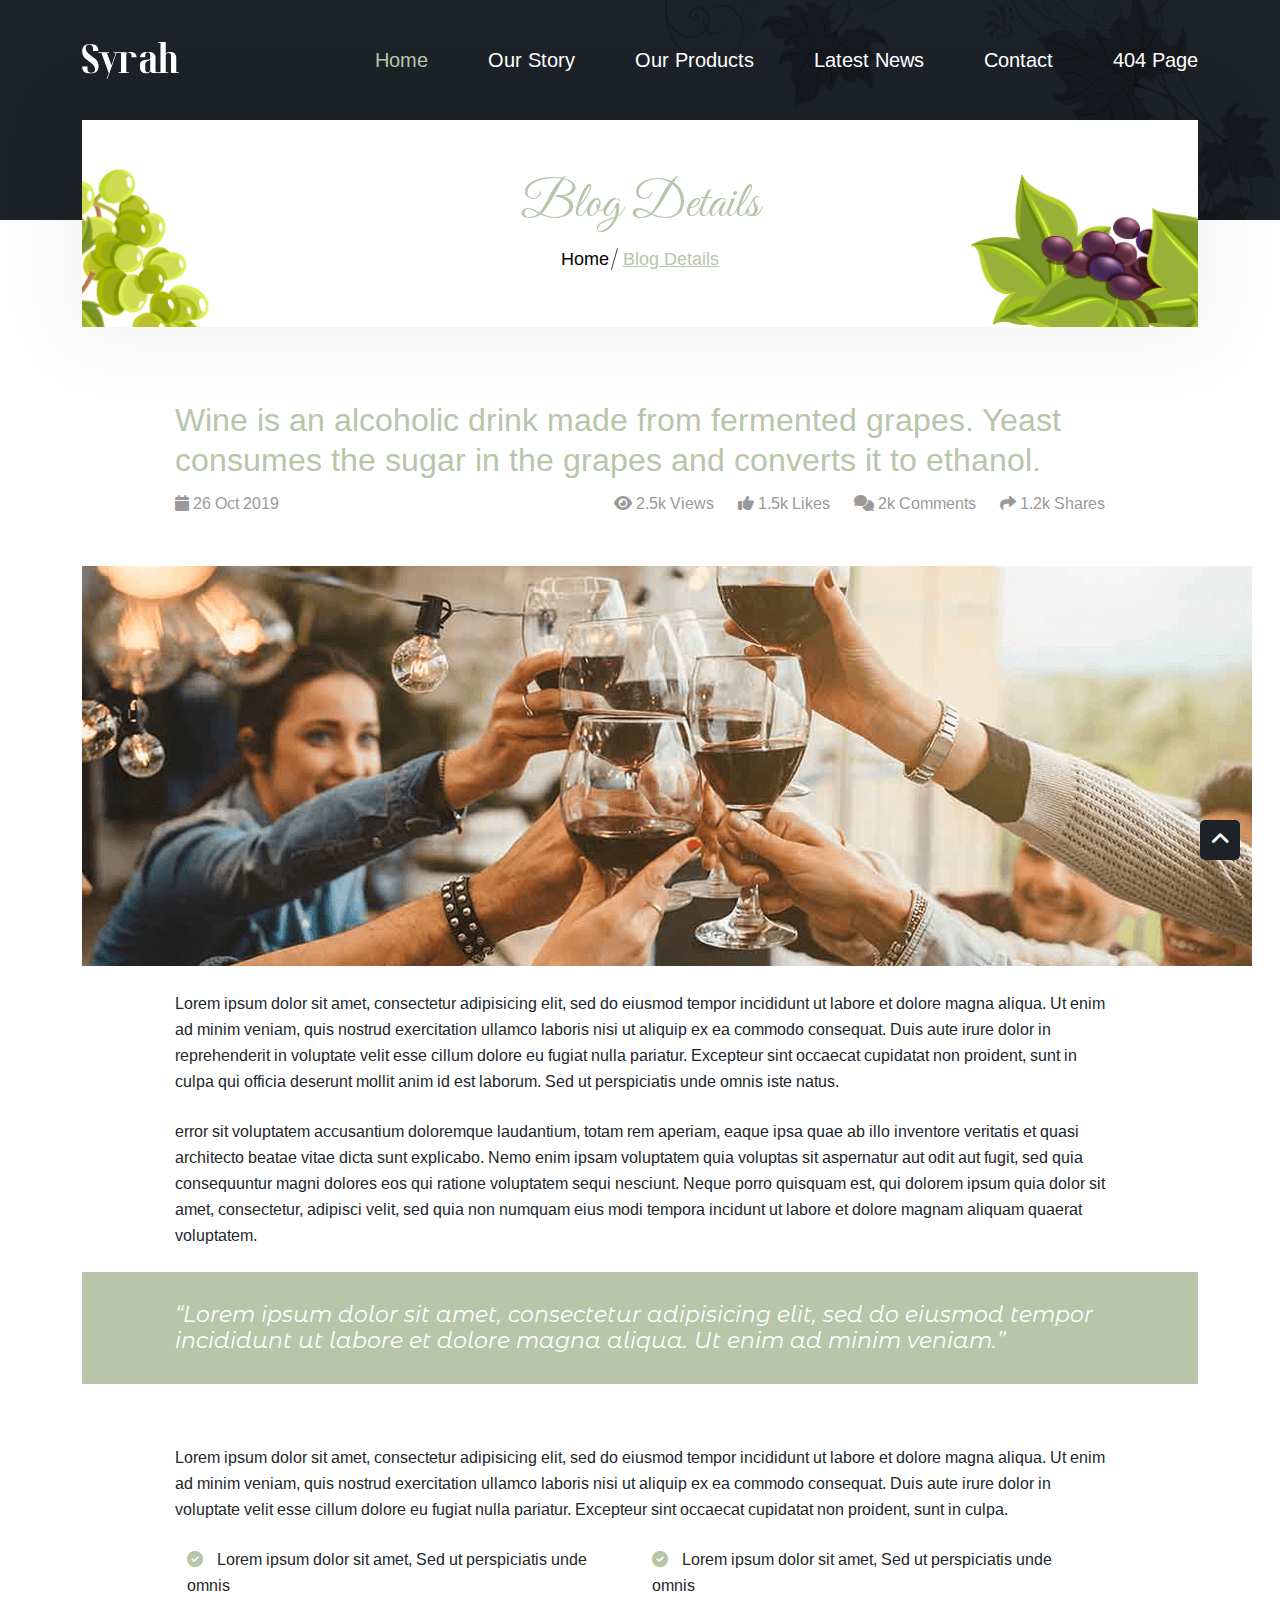
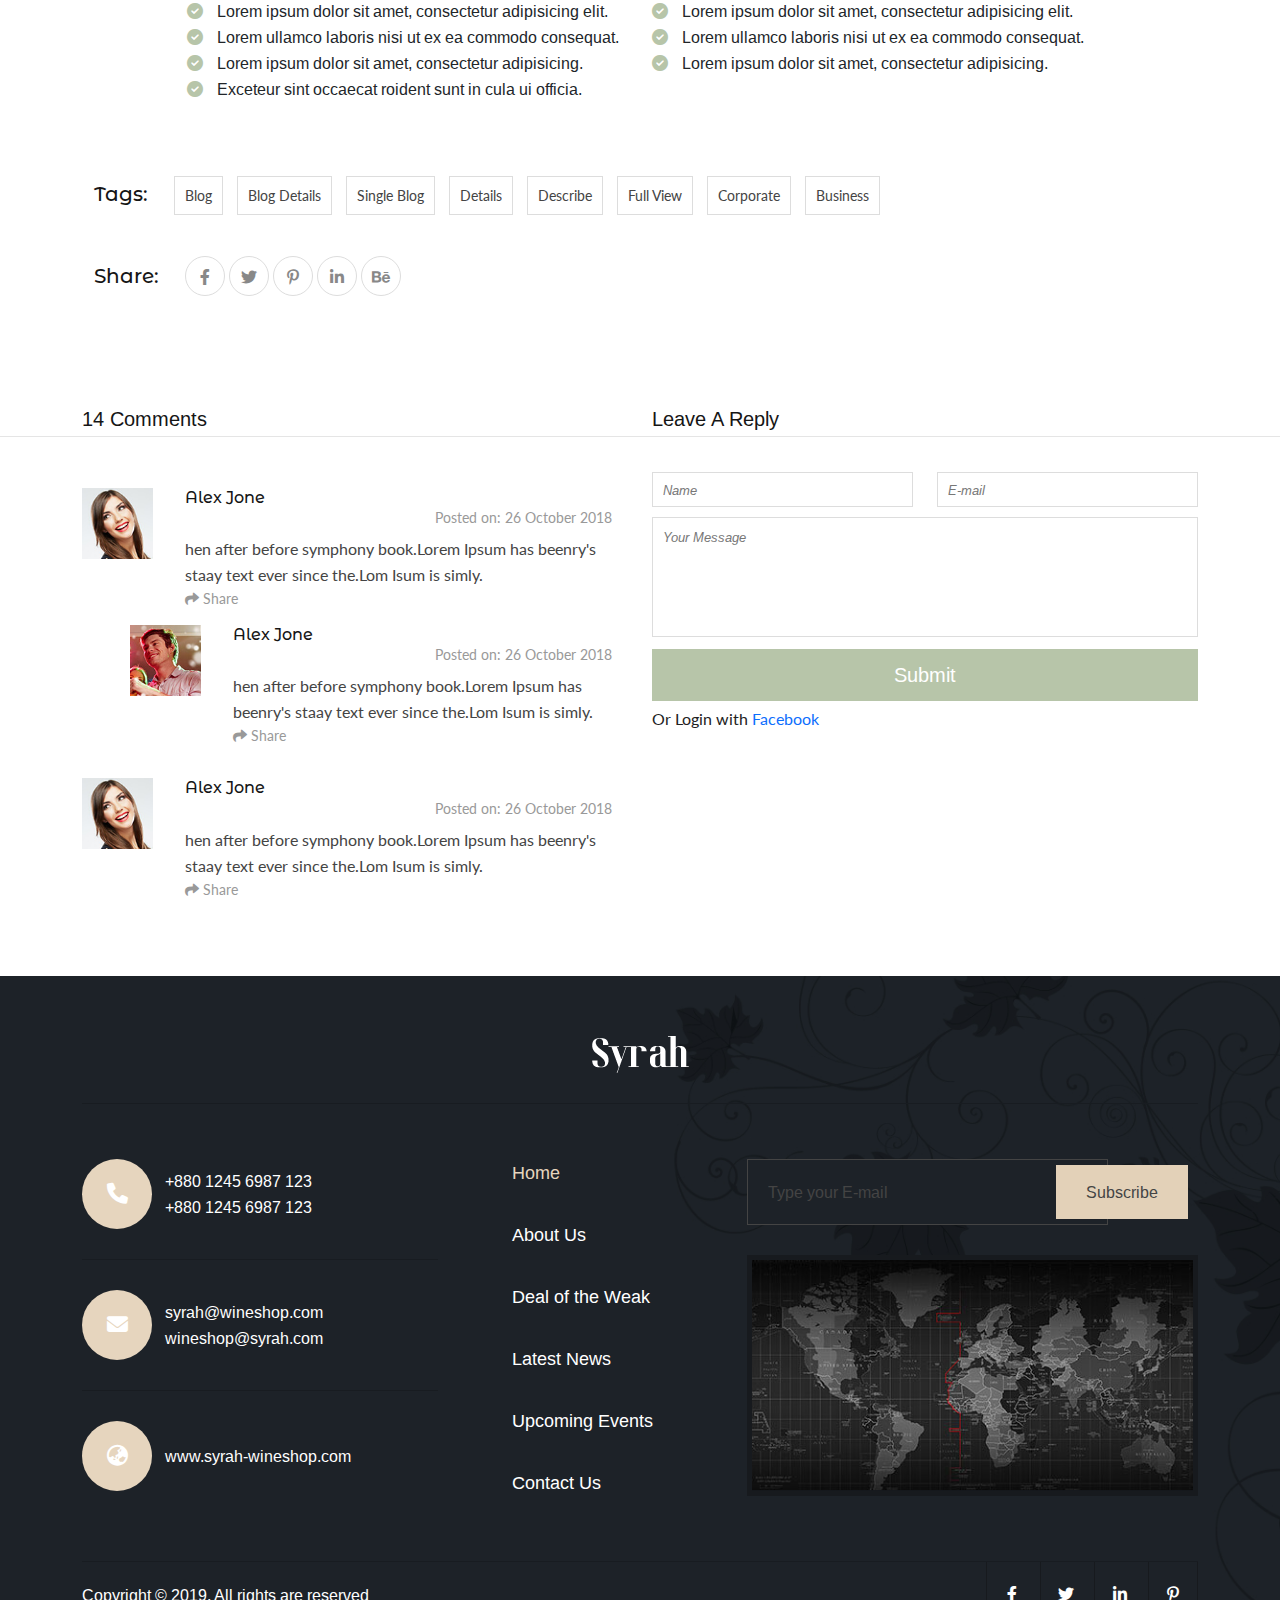
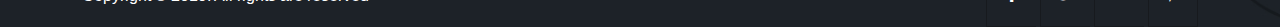
==== commit f94ed965: "Submit" ====
--- a/blog(latest_news).html
+++ b/blog(latest_news).html
@@ -23,12 +23,17 @@
         <div class="container">
             <a class="navbar-brand logo" href="index.html"><img src="images/Syrah_nav_logo.png" alt="Syrah"></a>
             <button class="navbar-toggler" type="button" data-bs-toggle="collapse" data-bs-target="#myNav">
-                <span class="navbar-toggler-icon"></span>
+                <!-- <span class="navbar-toggler-icon"></span> -->
+                <span class="menutoggle">
+                    <span class="menutogglebar"></span>
+                    <span class="menutogglebar"></span>
+                    <span class="menutogglebar"></span>
+                </span>
             </button>
             <div class="collapse navbar-collapse" id="myNav">
                 <ul class="navbar-nav ms-auto">
                     <li class="nav-item">
-                        <a class="nav_menu_opt active" href="index.html">Home</a>
+                        <a class="nav_menu_opt nav_menu_active" href="index.html">Home</a>
                     </li>
                     <li class="nav-item">
                         <a class="nav_menu_opt" href="story.html">Our story</a>
@@ -56,7 +61,7 @@
         <div class="bread_over w-100">
         <div class="container">
             <div class="bcrumb">
-                <h2>Our Products</h2>
+                <h2>Blog Details</h2>
                 <ul class="w-100">
                     <li><a href="index.html">Home </a></li>
                     <li aria-current="page"><a href=""><u>Blog Details</u></a></li>
--- a/css/style.css
+++ b/css/style.css
@@ -87,6 +87,28 @@
     text-decoration: none;
 }
 
+.menutoggle{
+    width: 36px;
+    height: 30px;
+    display: block;
+    display: flex;
+    flex-direction: column;
+    align-items: center;
+    justify-content: space-around;
+    border: 1px solid rgba(128, 128, 128, 0.312);
+    border-radius: 2px;
+    padding: 5px;
+}
+
+.menutogglebar{
+    width: 80%;
+    background: white;
+    color: red;
+    height: 2.5px;
+    display: block;
+    border-radius: 20px;
+}
+
 /* COMMON CSS END */
 
 /* COMMON DESIGN CSS START */
@@ -209,9 +231,6 @@
     width: 100%;
 }
 
-/* #myNav ul li {
-    padding-left: 56px;
-} */
 
 #myNav ul li a {
     color: #fff;
@@ -226,11 +245,8 @@
     -o-transition: .4s ease-in-out;
 }
 
-.active {
-    color: var(--primary-color) !important;
-}
-
-#myNav ul li a:hover {
+#myNav ul .nav-item a:hover,
+#myNav ul .nav-item a.nav_menu_active {
     color: var(--primary-color) !important;
 }
 
@@ -1426,7 +1442,7 @@
     -moz-border-radius: 5px;
     -ms-border-radius: 5px;
     -o-border-radius: 5px;
-    width: 100%;
+    width: 90%;
     height: 770px;
 }
 
--- a/css/responsive.css
+++ b/css/responsive.css
@@ -1,580 +1,561 @@
 @media (min-width: 992px) and (max-width: 1199.98px) {
-    .contact_info_text {
-        margin-left: 30px;
-    }
-
-    .error_text {
-        top: 75%;
-    }
-
-    .error_right {
-        text-align: left;
-    }
-
-    .error_text h3 {
-        font-size: 23px;
-    }
-
-    .error_right h3 {
-        padding-left: 11px;
-    }
-
-    #myNav ul li a {
-        padding: 50px;
-        padding-right: 0;
-    }
-
-    .update_tab_button {
-        padding: 10px 60px;
-        top: -20px;
-        left: 20px;
-        right: 20px;
-        font-size: 14px;
-    }
-
-    .uptade_post_date {
-        margin-left: 0px;
-    }
-
-    .update_right .slick-track {
-        padding: 20px 0;
-    }
-
-    .story_img {
-        text-align: right;
-    }
-
-    .achievement_text {
-        padding-left: 11px;
-    }
-
-    .achievement_right img {
-        position: relative;
-        left: -60px;
-        top: 200px;
-        width: 115%;
-    }
-
-    .blog_points ul li {
-        margin-bottom: 10px;
-    }
-
-
-    .blog_img img {
-        height: auto;
-        max-width: 100%;
-    }
-
-}
-
-
+  .contact_info_text {
+    margin-left: 30px;
+  }
+
+  .error_text {
+    top: 75%;
+  }
+
+  .error_right {
+    text-align: left;
+  }
+
+  .error_text h3 {
+    font-size: 23px;
+  }
+
+  .error_right h3 {
+    padding-left: 11px;
+  }
+
+  #myNav ul li a {
+    padding: 50px;
+    padding-right: 0;
+  }
+
+  .update_tab_button {
+    padding: 10px 60px;
+    top: -20px;
+    left: 20px;
+    right: 20px;
+    font-size: 14px;
+  }
+
+  .uptade_post_date {
+    margin-left: 0px;
+  }
+
+  .update_right .slick-track {
+    padding: 20px 0;
+  }
+
+  .story_img {
+    text-align: right;
+  }
+
+  .achievement_text {
+    padding-left: 11px;
+  }
+
+  .achievement_right img {
+    position: relative;
+    left: -60px;
+    top: 200px;
+    width: 115%;
+  }
+
+  .blog_points ul li {
+    margin-bottom: 10px;
+  }
+
+  .blog_img img {
+    height: auto;
+    max-width: 100%;
+  }
+}
 
 @media (max-width: 991.98px) {
-
-    .logo {
-        padding: 20px 0px;
-    }
-
-    #myNav {
-        padding: 0;
-    }
-
-    #myNav ul li {
-        background: white;
-        border-bottom: 1px solid #1D2228;
-        transition: .4s;
-        -webkit-transition: .4s;
-        -moz-transition: .4s;
-        -ms-transition: .4s;
-        -o-transition: .4s;
-    }
-
-    #myNav ul li:last-child {
-        border-bottom: none;
-    }
-
-    #myNav ul li:hover {
-        background: #1D2228;
-    }
-
-    #myNav ul li a {
-        padding: 15px 0 15px 15px;
-        color: #1D2228;
-        display: block;
-    }
-
-    #myNav ul li:hover a {
-        color: white !important;
-    }
-
-    #myNav ul li a:hover {
-        color: white !important;
-    }
-
-    .update_tab_button {
-        padding: 15px 0px;
-        top: -25px;
-        left: 10px;
-        right: 10px;
-        font-size: 14px;
-    }
-
-    .story_img {
-        text-align: right;
-    }
-
-    #achievement {
-        padding: 50px 0 50px;
-    }
-
-    .achievement_right img {
-        width: 100%;
-        text-align: right;
-        margin-bottom: 30px;
-    }
-
-    .achievement_text {
-        padding-left: 25px;
-    }
-
-    /* .blog_points ul li p {
+  .logo {
+    padding: 20px 0px;
+  }
+
+  #myNav {
+    padding: 0;
+  }
+
+  #myNav ul li {
+    background: white;
+    border-bottom: 1px solid #1d2228;
+    transition: 0.4s;
+    -webkit-transition: 0.4s;
+    -moz-transition: 0.4s;
+    -ms-transition: 0.4s;
+    -o-transition: 0.4s;
+  }
+
+  #myNav ul li:last-child {
+    border-bottom: none;
+  }
+
+  #myNav ul li:hover {
+    background: #1d2228;
+  }
+
+  #myNav ul li a {
+    padding: 15px 0 15px 15px;
+    color: #1d2228;
+    display: block;
+  }
+
+  #myNav ul li:hover a {
+    color: white !important;
+  }
+
+  #myNav ul li a:hover {
+    color: white !important;
+  }
+
+  .update_tab_button {
+    padding: 15px 0px;
+    top: -25px;
+    left: 10px;
+    right: 10px;
+    font-size: 14px;
+  }
+
+  .story_img {
+    text-align: right;
+  }
+
+  #achievement {
+    padding: 50px 0 50px;
+  }
+
+  .achievement_right img {
+    width: 100%;
+    text-align: right;
+    margin-bottom: 30px;
+  }
+
+  .achievement_text {
+    padding-left: 25px;
+  }
+
+  /* .blog_points ul li p {
         display: inline;
     } */
 
-
-    .blog_points ul li {
-        margin-bottom: 10px;
-    }
-
-    .blog_img img {
-        height: auto;
-        max-width: 100%;
-    }
-
-    .blog_side_opt .tags a {
-        margin-top: 15px;
-        display: inline-block;
-    }
-}
-
-@media (min-width:768px) and (max-width: 991.98px) {
-
-    .banner_text {
-        padding-top: 150px;
-        padding-bottom: 100px;
-    }
-
-    #home_nav {
-        padding-top: 15px;
-    }
-
-    .story_right {
-        margin-top: 40px;
-    }
-
-    .deal_img img {
-        max-width: none;
-        margin-left: -50px;
-    }
-
-    .footer_mail form input {
-        width: 87%;
-    }
-
-    .error_text {
-        bottom: 0;
-        top: 77%;
-    }
-
-    .error_text h3 {
-        font-size: 22px;
-    }
-
-    .error_right h3 {
-        text-align: left;
-        padding-left: 10px;
-    }
-
-    .error_text p {
-        margin-left: 30px;
-    }
-
-    .update_left {
-        margin-bottom: 40px;
-    }
-
-    .update_right .slick-track {
-        padding: 30px 0;
-    }
-
-    .story_img {
-        text-align: right;
-    }
-
-    .contact_details {
-        padding: 10px 30px;
-    }
-
-    .contact_details h3::after {
-        width: 90px;
-    }
-    
-    .contact_img {
-        margin-top: 350px;
-    }
-
+  .blog_points ul li {
+    margin-bottom: 10px;
+  }
+
+  .blog_img img {
+    height: auto;
+    max-width: 100%;
+  }
+
+  .blog_side_opt .tags a {
+    margin-top: 15px;
+    display: inline-block;
+  }
+}
+
+@media (min-width: 768px) and (max-width: 991.98px) {
+  .banner_text {
+    padding-top: 150px;
+    padding-bottom: 100px;
+  }
+
+  #home_nav {
+    padding-top: 15px;
+  }
+
+  .story_right {
+    margin-top: 40px;
+  }
+
+  .deal_img img {
+    max-width: none;
+    margin-left: -50px;
+  }
+
+  .footer_mail form input {
+    width: 87%;
+  }
+
+  .error_text {
+    bottom: 0;
+    top: 77%;
+  }
+
+  .error_text h3 {
+    font-size: 22px;
+  }
+
+  .error_right h3 {
+    text-align: left;
+    padding-left: 10px;
+  }
+
+  .error_text p {
+    margin-left: 30px;
+  }
+
+  .update_left {
+    margin-bottom: 40px;
+  }
+
+  .update_right .slick-track {
+    padding: 30px 0;
+  }
+
+  .story_img {
+    text-align: right;
+  }
+
+  /* .contact_details {
+    padding: 10px 30px;
+  } */
+
+  .contact_details h3::after {
+    width: 90px;
+  }
+
+  .contact_img {
+    margin-top: 260px;
+  }
+
+  .contact_img img {
+    height: 500px;
+  }
 }
 
 @media (min-width: 768px) {
-
-    #comments:before {
-        width: 100%;
-        height: 1px;
-        background: rgba(0, 0, 0, .1);
-        content: '';
-        position: absolute;
-        top: 60px;
-    }
-
-}
-
-@media (max-width:767.98px) {
-
-
-    .footer_menu ul li a {
-        padding: 0 0 30px 20px;
-    }
-
-    #breadcrumb {
-        padding: 70px 0 100px;
-    }
-
-    .comment_count,
-    .form_head {
-        padding: 10px 0;
-        margin-bottom: 10px;
-    }
-
-    .story_right {
-        margin-top: 70px;
-    }
-
-    .common_heading h2::after,
-    .common_heading h2:before {
-        width: 50px;
-        visibility: visible;
-        opacity: 1;
-        height: 1px;
-    }
-
-    .story_heading h2:before {
-        background-color: var(--secondary-color);
-    }
-
-    .product_heading h2:after,
-    .product_heading h2:before {
-        width: 100%;
-    }
-
-    .story_heading,
-    .contact_details {
-        text-align: center;
-    }
-
-    .deal_heading h2::after,
-    .deal_heading h2::before {
-        width: 25px;
-    }
-
-    .deal_img {
-        text-align: center;
-    }
-
-    .deal_img img {
-        margin-left: 0;
-    }
-
-    .deal_right {
-        margin-top: 70px;
-    }
-
-    .deal_heading {
-        text-align: center;
-    }
-
-    .update_left {
-        margin-bottom: 40px;
-    }
-
-    .update_right .slick-track {
-        padding: 40px 0px;
-    }
-
-    .story_editor {
-        padding-top: 30px;
-    }
-
-    .story_heading h2 {
-        margin-top: 30px;
-    }
-
-    .achievement_heading p {
-        margin-top: 20px;
-    }
-
-    .achievement_point .row {
-        justify-content: center;
-    }
-
-    .achievement_text {
-        margin-top: 30px;
-    }
-
-    .common_tab {
-        margin-bottom: 30px;
-    }
-
-    #page_counter ul li a {
-        height: 40px;
-        width: 40px;
-        line-height: 40px;
-    }
-
-    .blog_side_opt {
-        margin: 20px 0 35px;
-    }
-
-    .contact_details p {
-        margin-top: 0;
-    }
-
-    .contact_details h3 {
-        margin-bottom: 12px;
-        padding-left: 20px;
-    }
-
-    .contact_details h3:before {
-        position: absolute;
-        content: '';
-        height: 1.777px;
-        top: 50%;
-        right: 100%;
-        background: var(--primary-color);
-    }
-
-    .contact_details h3:after {
-        height: 1.777px;
-    }
-
-    .contact_container,
-    .response_form {
-        position: static;
-    }
-
-    .response_form{
-        padding-top: 20px;
-        text-align: center;
-    }
-
-    .contact_details,
-    .response_cont{
-        position: static;
-    }
-
-    .response_cont form .row{
-        justify-content: center;
-    }
-
-
-
-    .blog_img img {
-        height: auto;
-        max-width: 100%;
-    }
-
-}
-
-
-
-@media (min-width:576px) and (max-width:767.98px) {
-
-    .banner_text {
-        padding-top: 120px;
-        padding-bottom: 100px;
-    }
-
-    .foot_social ul li a {
-        width: 46px;
-    }
-
-    .contact_info_text {
-        margin-left: 35px;
-    }
-
-    .error_text {
-        bottom: 0;
-        top: 75%;
-    }
-
-    .error_text h3 {
-        font-size: 22px;
-    }
-
-    .error_text p {
-        margin-left: 10px;
-        margin-top: 10px;
-    }
-
-    .error_text .error_right h3 {
-        text-align: left;
-        /* margin-left: 10px; */
-    }
-
-
-    .achievement_text {
-        text-align: left;
-    }
-
-    .achievement_point .row {
-        align-items: center;
-    }
-
-    .contact_details h3:before {
-        width: 100px;
-    }
-
-    .contact_details h3:after {
-        width: 100px;
-    }
-
-}
-
-@media (max-width:575.98px) {
-
-    .banner_text {
-        padding-top: 100px;
-        padding-bottom: 60px;
-    }
-
-    .error_left {
-        text-align: left !important;
-        padding-right: 0;
-        margin-top: 15px;
-    }
-
-    .error_text h3 {
-        font-size: 22px;
-    }
-
-    .error_text p {
-        margin-left: 0;
-    }
-
-    .error_text .col-md-6 {
-        position: static;
-    }
-
-    .error_left a {
-        top: 100px;
-        left: 13%;
-    }
-
-    .error_right {
-        padding-left: 0;
-        text-align: left;
-        top: -70px;
-        position: relative;
-    }
-
-    .error_right h3 {
-        padding-left: 0;
-    }
-
-    .error_text {
-        position: static;
-        padding-left: 10px;
-    }
-
-    .achievement_text h4 {
-        padding: 0 20px;
-    }
-
-    .deal_right {
-        margin-top: 70px;
-    }
-
-    .deal_clock_count {
-        border-bottom: 1px solid rgba(34, 34, 34, 0.150);
-    }
-
-    .deal_clock:before,
-    .deal_clock:after {
-        display: none;
-    }
-
-    .update_tab_button {
-        left: 5px;
-        right: 5px;
-        font-size: 13px;
-    }
-
-    .achievement_text {
-        text-align: center;
-    }
-
-    .blog_points ul li p {
-        line-height: 24px;
-    }
-
-    .comments_date {
-        display: block;
-        float: left;
-    }
-
-    .common_heading h2 {
-        padding: 0 20px;
-        font-size: 38px;
-    }
-
-    .contact_info {
-        padding-left: 15px;
-    }
-
-    .contact_info_text {
-        padding-left: 10px;
-    }
-
-    .contact_info {
-        padding-top: 20px;
-        padding-bottom: 20px;
-    }
-
-    .footer_mail button {
-        padding: 10px 15px;
-
-    }
-
-    .copyright {
-        padding: 0px 0 20px 0px;
-        text-align: center;
-        border-bottom: 1px solid #181c21;
-    }
-
-    .foot_social {
-        text-align: center;
-    }
-
-    .foot_social ul li a {
-        font-size: 15px;
-        padding: 13px 0;
-    }
-
-    .contact_details h3:before {
-        width: 50px;
-    }
-
-    .contact_details h3:after {
-        width: 50px;
-    }
-
-}+  #comments:before {
+    width: 100%;
+    height: 1px;
+    background: rgba(0, 0, 0, 0.1);
+    content: "";
+    position: absolute;
+    top: 60px;
+  }
+}
+
+@media (max-width: 767.98px) {
+  .footer_menu ul li a {
+    padding: 0 0 30px 20px;
+  }
+
+  #breadcrumb {
+    padding: 70px 0 100px;
+  }
+
+  .comment_count,
+  .form_head {
+    padding: 10px 0;
+    margin-bottom: 10px;
+  }
+
+  .story_right {
+    margin-top: 70px;
+  }
+
+  .common_heading h2::after,
+  .common_heading h2:before {
+    width: 50px;
+    visibility: visible;
+    opacity: 1;
+    height: 1px;
+  }
+
+  .story_heading h2:before {
+    background-color: var(--secondary-color);
+  }
+
+  .product_heading h2:after,
+  .product_heading h2:before {
+    width: 100%;
+  }
+
+  .story_heading,
+  .contact_details {
+    text-align: center;
+  }
+
+  .deal_heading h2::after,
+  .deal_heading h2::before {
+    width: 25px;
+  }
+
+  .deal_img {
+    text-align: center;
+  }
+
+  .deal_img img {
+    margin-left: 0;
+  }
+
+  .deal_right {
+    margin-top: 70px;
+  }
+
+  .deal_heading {
+    text-align: center;
+  }
+
+  .update_left {
+    margin-bottom: 40px;
+  }
+
+  .update_right .slick-track {
+    padding: 40px 0px;
+  }
+
+  .story_editor {
+    padding-top: 30px;
+  }
+
+  .story_heading h2 {
+    margin-top: 30px;
+  }
+
+  .achievement_heading p {
+    margin-top: 20px;
+  }
+
+  .achievement_point .row {
+    justify-content: center;
+  }
+
+  .achievement_text {
+    margin-top: 30px;
+  }
+
+  .common_tab {
+    margin-bottom: 30px;
+  }
+
+  #page_counter ul li a {
+    height: 40px;
+    width: 40px;
+    line-height: 40px;
+  }
+
+  .blog_side_opt {
+    margin: 20px 0 35px;
+  }
+
+  .contact_details p {
+    margin-top: 0;
+  }
+
+  .contact_details h3 {
+    margin-bottom: 12px;
+    padding-left: 20px;
+  }
+
+  .contact_details h3:before {
+    position: absolute;
+    content: "";
+    height: 1.777px;
+    top: 50%;
+    right: 100%;
+    background: var(--primary-color);
+  }
+
+  .contact_details h3:after {
+    height: 1.777px;
+  }
+
+  .contact_container,
+  .response_form {
+    position: static;
+  }
+
+  .response_form {
+    padding-top: 20px;
+    text-align: center;
+  }
+
+  .contact_details,
+  .response_cont {
+    position: static;
+  }
+
+  .response_cont form .row {
+    justify-content: center;
+  }
+
+  .blog_img img {
+    height: auto;
+    max-width: 100%;
+  }
+}
+
+@media (min-width: 576px) and (max-width: 767.98px) {
+  .banner_text {
+    padding-top: 120px;
+    padding-bottom: 100px;
+  }
+
+  .foot_social ul li a {
+    width: 46px;
+  }
+
+  .contact_info_text {
+    margin-left: 35px;
+  }
+
+  .error_text {
+    bottom: 0;
+    top: 75%;
+  }
+
+  .error_text h3 {
+    font-size: 22px;
+  }
+
+  .error_text p {
+    margin-left: 10px;
+    margin-top: 10px;
+  }
+
+  .error_text .error_right h3 {
+    text-align: left;
+    /* margin-left: 10px; */
+  }
+
+  .achievement_text {
+    text-align: left;
+  }
+
+  .achievement_point .row {
+    align-items: center;
+  }
+
+  .contact_details h3:before {
+    width: 100px;
+  }
+
+  .contact_details h3:after {
+    width: 100px;
+  }
+}
+
+@media (max-width: 575.98px) {
+  .banner_text {
+    padding-top: 100px;
+    padding-bottom: 60px;
+  }
+
+  .error_left {
+    text-align: left !important;
+    padding-right: 0;
+    margin-top: 15px;
+  }
+
+  .error_text h3 {
+    font-size: 22px;
+  }
+
+  .error_text p {
+    margin-left: 0;
+  }
+
+  .error_text .col-md-6 {
+    position: static;
+  }
+
+  .error_left a {
+    top: 115px;
+    left: 13%;
+  }
+
+  .error_right {
+    padding-left: 0;
+    text-align: left;
+    top: -70px;
+    position: relative;
+  }
+
+  .error_right h3 {
+    padding-left: 0;
+  }
+
+  .error_text {
+    position: static;
+    padding-left: 10px;
+  }
+
+  .achievement_text h4 {
+    padding: 0 20px;
+  }
+
+  .deal_right {
+    margin-top: 70px;
+  }
+
+  .deal_clock_count {
+    border-bottom: 1px solid rgba(34, 34, 34, 0.15);
+  }
+
+  .deal_clock:before,
+  .deal_clock:after {
+    display: none;
+  }
+
+  .update_tab_button {
+    left: 5px;
+    right: 5px;
+    font-size: 13px;
+  }
+
+  .achievement_text {
+    text-align: center;
+  }
+
+  .blog_points ul li p {
+    line-height: 24px;
+  }
+
+  .comments_date {
+    display: block;
+    float: left;
+  }
+
+  .common_heading h2 {
+    padding: 0 20px;
+    font-size: 38px;
+  }
+
+  .contact_info {
+    padding-left: 15px;
+  }
+
+  .contact_info_text {
+    padding-left: 10px;
+  }
+
+  .contact_info {
+    padding-top: 20px;
+    padding-bottom: 20px;
+  }
+
+  .footer_mail button {
+    padding: 10px 15px;
+  }
+
+  .copyright {
+    padding: 0px 0 20px 0px;
+    text-align: center;
+    border-bottom: 1px solid #181c21;
+  }
+
+  .foot_social {
+    text-align: center;
+  }
+
+  .foot_social ul li a {
+    font-size: 15px;
+    padding: 13px 0;
+  }
+
+  .contact_details h3:before {
+    width: 50px;
+  }
+
+  .contact_details h3:after {
+    width: 50px;
+  }
+}
